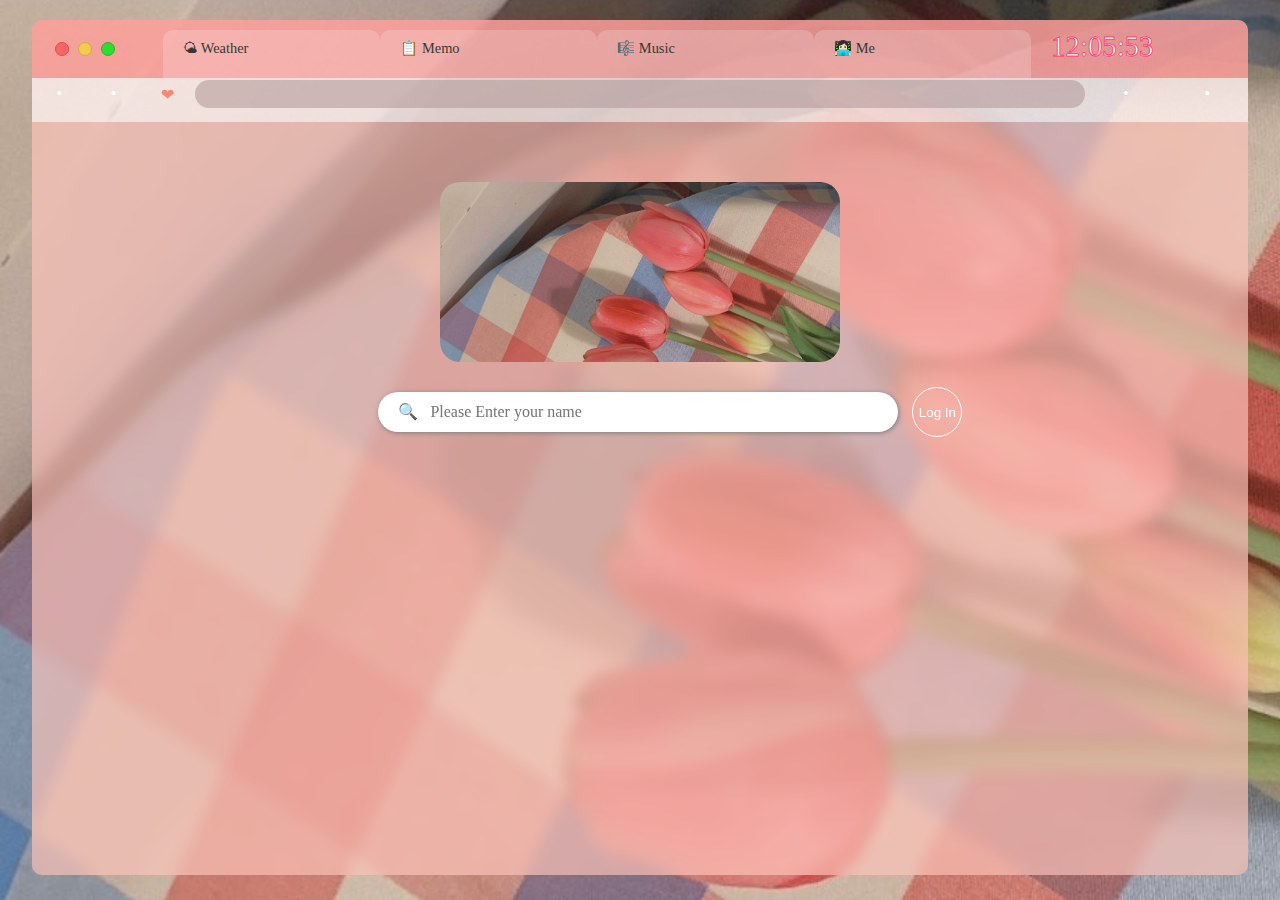
==== main.html @ ec3b481d "Finish Weather page" ====
<!DOCTYPE html>
<html>

<head>
    <meta charset="UTF-8">
    <meta http-equiv="X-UA-Compatible" content="IE=edge">
    <meta name="viewport" content="width=device-width, initial-scale=1.0">
    <title>Document</title>
    <!-- <link rel="stylesheet" href="background_css.css" /> -->
    <link rel="stylesheet" href="/css/main_css.css">
</head>

<body>
    <div id="all">
        <div id="main">
            <div id="top">
                <div id="buttons">
                    <p class="button" id="button1"></p>
                    <p class="button" id="button2"></p>
                    <p class="button" id="button3"></p>
                </div>
                <div id="tabs">
                    <p class="tab" id="tab1">🌤 Weather</p>
                    <p class="tab" id="tab2">📋 Memo</p>
                    <p class="tab" id="tab3">🎼 Music</p>
                    <p class="tab" id="tab4">👩🏻‍💻 Me</p>
                    <p class="tab" id="clock"></p>
                </div>
            </div>

            <div id="middle">
                <div class="middlem" id="middleleft">
                    <p class="logo">•</p>
                    <p class="logo">•</p>
                    <p class="logo"><span style="color:rgba(255, 114, 89, 0.831)">❤︎</span></p>
                </div>
                <div class="middlem" id="middlemiddle">
                    <p></p>
                </div>
                <div class="middlem" id="middleright">
                    <p class="logo">•</p>
                    <p class="logo">•</p>
                </div>
            </div>
            <div id="real">
                <div id="realborder">
                    
                    <h2 id="todaydate"></h2>
                    <h1 id="weathericon"></h1>
                    <div id="weather">
                        <span></span>
                        <!-- <span></span> -->
                    </div>
                    <div id="mainimg">
                        
                    </div>
                    <form id="login-form">
                        <input required maxlength="15" type="text"
                            placeholder="🔍   Please Enter your name" />
                        <button>Log In</button>
                    </form>
                    <h1 id="greeting"></h1>
                    <form id="todo-form">
                        <input style="background-color: rgba(255, 255, 255, 0.037);" type="text"
                            placeholder="Write a To Do and Press Enter" required />
                    </form>
                    <ul id="todo-list">

                    </ul>
                    <div id="quote">
                        <span></span><br>
                        <span></span>

                    </div>
                </div>
            </div>
        </div>
    </div>
</body>

<script src="js/greetings.js"></script>
<script src="js/clock.js"></script>
<script src="js/quotes.js"></script>
<!-- <script src="js/background.js"></script> -->
<script src="js/todo.js"></script>
<script src="js/weather.js"></script>
<script src="js/tool.js"></script>
<script src="js/weathertab.js"></script>


</html>
---- css/main_css.css ----
*{
    color:white;
    margin:0;
    padding: 0;
    text-decoration: none;
    list-style: none; 
    cursor:auto ;
    user-select: none;
}
.hidden{
    display: none;
}
body{
    width: 100vw;
    height: 100vh;
    background-image: url(/img/flo2.jpeg);
    /* background-repeat: no-repeat; */
    background-size: cover;
}
.back{
    position: fixed;
    width: 100vw;
    height: 100vh;
    bottom:0;
    z-index: -1;
}

#all{
    position: relative;
    display: flex;
    justify-content: center;
    align-items: center;
    /* overflow: hidden; */
    padding-top: 20px;
}
#main{
    text-align: center;
    width: 95vw;
    height: 95vh;
    border-radius: 10px;
    background-color: rgba(255, 195, 185, 0.508);
    overflow: hidden;
    display: flex;
    flex-direction: column;
}
#top{
    background-color: rgba(255, 150, 148, 0.662);
    flex: 0.13;
    display: flex;
    
}

#buttons{
    display: flex;
    flex:0.1;
    align-items: center;
    text-align: center;
    padding-left: 23px;

}
.button{
    width: 12px;
    height: 12px;
    margin-right: 9px;
    border-radius: 50px;
}
#button1{
    background-color: rgb(255, 99, 99);
    border:0.1px solid rgb(212, 80, 80);
}
#button2{
    background-color: rgb(245, 203, 75);
    border:0.1px solid rgb(202, 178, 58);
}
#button3{
    background-color: rgb(46, 221, 46);
    border:0.1px solid rgb(41, 182, 41);
}
#tabs{
    flex:1;
    display: flex;
}
.tab{
    flex:1;
    border-top-left-radius: 10px;
    border-top-right-radius: 10px;
    border-bottom-left-radius: -10px;
    background-color: rgba(255, 255, 255, 0.192);
    color:rgb(55, 55, 55);
    padding-top:10px;
    font-size: 0.9em;
    text-align: left;
    padding-left: 20px;
}
.tab:not(:last-child){
    margin-top:10px;
}
.tab:not(:last-child):hover{
    background-color: white;
}
.tab:last-child{
    background-color: transparent;
    font-size:1.8em;
    color:white;
    -webkit-text-stroke: 1px rgba(255, 0, 81, 0.674);

}


#middle{
    flex: 0.1;
    display: flex;
    background-color: rgba(255, 255, 255, 0.618);
}

#middleleft{
    flex: 0.15;
    display: flex;
    height: 28px;
    
}
.logo{
    flex:1;
    margin-top: 7px;
}
#middlemiddle{
    flex: 0.8; 
    background-color: rgba(178, 153, 153, 0.575);
    border-radius: 35px;
    height: 28px;
    margin-top:2px;
    text-align:left;
    padding-left: 20px;
}
#middlemiddle p{
    color:rgb(61, 61, 61);
    padding-top:5px;
}

#middleright{
    flex: 0.15;
    height: 28px;
    display: flex;
}
#real{
    position: relative;
    background: rgb(255, 202, 191, 0.3);
    backdrop-filter: blur(7px);
    /* border-radius:10px; */
    flex:1.7;
    
}

#greeting{
    font-size: 3em;
    margin-top: 50px;
    margin-bottom: 20px;
    -webkit-text-stroke: 2px rgb(192, 106, 105);
    transition: scale 3s, opacity 2s;


}
#login-form button{
    background-color: unset;
    border:1px solid white;
    border-radius: 30px;
    width: 50px;
    height: 50px;
    cursor: pointer;
    margin-left: 10px;
    /* display: none; */
    /* color:rgb(138, 138, 138); */
}
#main input:first-child{
    all:unset;
    width: 500px;
    text-align: left;
    padding-left: 20px;
    background-color: rgb(255, 255, 255);
    border-radius: 20px;
    height: 40px;
    margin: 30px 0 0 5%;
    box-shadow: 1px 1px 5px rgb(126, 126, 126);
    color:gray;
} 
#main input:last-child{
    all:unset;
    background-color: rgb(243, 175, 183);
    border-radius: 20px;
    width: 50px;

}

#mainimg{
    background-image: url(/img/flo2.jpeg);
    border-radius: 20px;
    width: 400px;
    height: 180px;
    background-size: cover;
    margin-left: auto;
    margin-right: auto;
    margin-top:60px;
    
    /* background-repeat: no-repeat; */
}
#todaydate{
    display: none;
    padding-top:80px;
    font-size: 2.5em;
    color: rgba(194, 194, 194, 0.08);
    -webkit-text-stroke: 1px white;
}

#weathericon{
    padding-top:80px;
    font-size: 6em;
    text-shadow: 3px 3px 8px gray ;
    display: none;
}

#weather{
    margin-top: 60px;
    font-size: 2em;
    -webkit-text-stroke: 1px gray;
    display: none;
}
#todo-form{
    display: none;
}
#quote{
    display: none;
}
#login-form{
    /* display: none; */
}
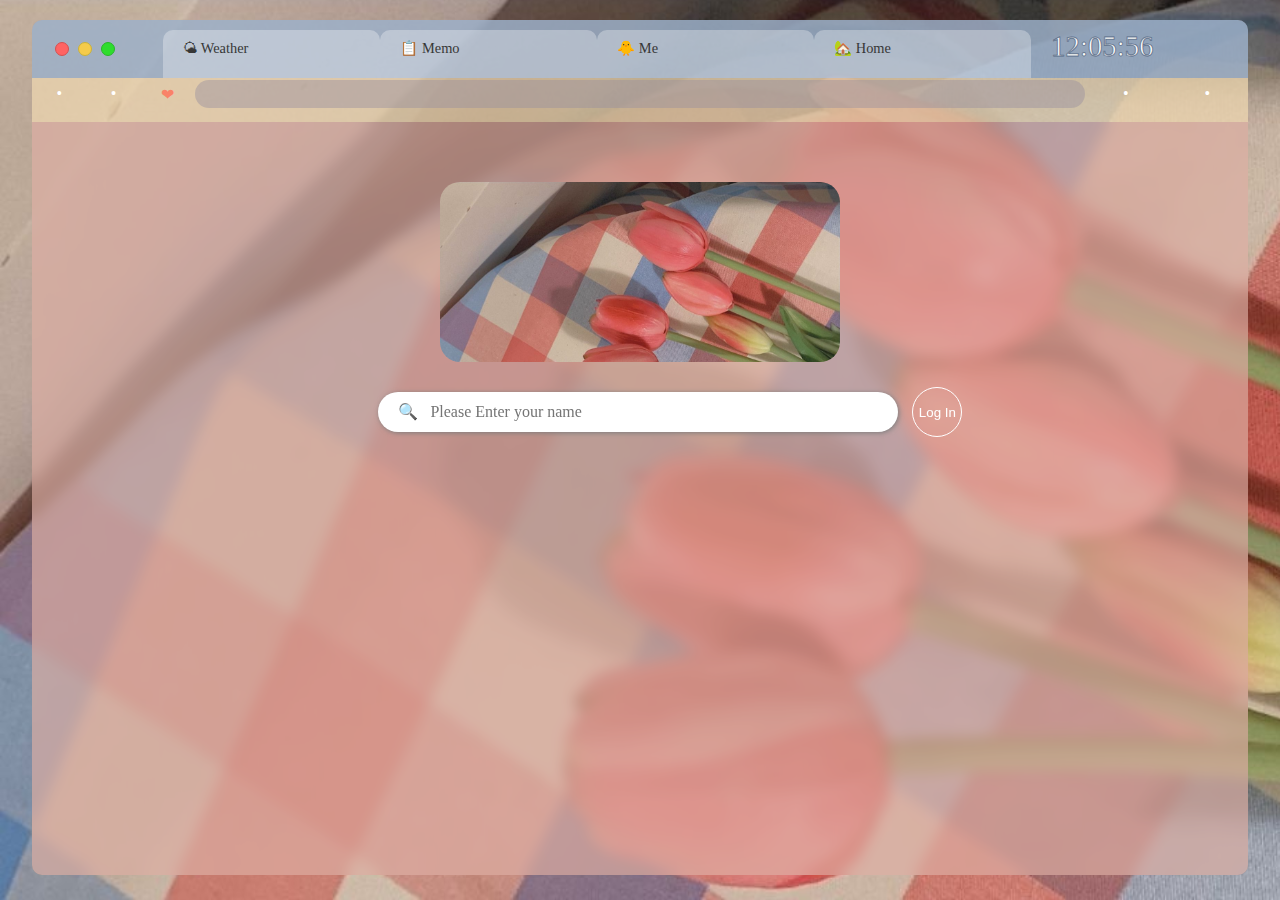
==== commit c0f3cb4a: "Add Me & Memo page" ====
--- a/main.html
+++ b/main.html
@@ -4,13 +4,14 @@
 <head>
     <meta charset="UTF-8">
     <meta http-equiv="X-UA-Compatible" content="IE=edge">
-    <meta name="viewport" content="width=device-width, initial-scale=1.0">
+    <meta name="viewport" content" ce-width, initial-scale=1.0">
     <title>Document</title>
     <!-- <link rel="stylesheet" href="background_css.css" /> -->
     <link rel="stylesheet" href="/css/main_css.css">
 </head>
 
 <body>
+    <h2 id="icon"></h2>
     <div id="all">
         <div id="main">
             <div id="top">
@@ -22,8 +23,8 @@
                 <div id="tabs">
                     <p class="tab" id="tab1">🌤 Weather</p>
                     <p class="tab" id="tab2">📋 Memo</p>
-                    <p class="tab" id="tab3">🎼 Music</p>
-                    <p class="tab" id="tab4">👩🏻‍💻 Me</p>
+                    <p class="tab" id="tab3">🐥 Me</p>
+                    <p class="tab" id="tab4">🏡 Home</p>
                     <p class="tab" id="clock"></p>
                 </div>
             </div>
@@ -44,7 +45,7 @@
             </div>
             <div id="real">
                 <div id="realborder">
-                    
+
                     <h2 id="todaydate"></h2>
                     <h1 id="weathericon"></h1>
                     <div id="weather">
@@ -52,17 +53,16 @@
                         <!-- <span></span> -->
                     </div>
                     <div id="mainimg">
-                        
+
                     </div>
                     <form id="login-form">
-                        <input required maxlength="15" type="text"
-                            placeholder="🔍   Please Enter your name" />
+                        <input required maxlength="15" type="text" placeholder="🔍   Please Enter your name" />
                         <button>Log In</button>
                     </form>
                     <h1 id="greeting"></h1>
                     <form id="todo-form">
-                        <input style="background-color: rgba(255, 255, 255, 0.037);" type="text"
-                            placeholder="Write a To Do and Press Enter" required />
+                        <h2>Memo</h2>
+                        <input type="text" placeholder="Write a To Do and Press Enter" required />
                     </form>
                     <ul id="todo-list">
 
@@ -70,10 +70,18 @@
                     <div id="quote">
                         <span></span><br>
                         <span></span>
-
+                    </div>
+                    <div id="my">
+                        <h2>Me🐥</h2>
+                        <div id="myimg">
+                            <img class="image" id="img1" src="/img/git.png">
+                            <img class="image" id="img2" src="/img/insta.png">
+                            <img class="image" id="img3" src="/img/mail.png">
+                        </div>
                     </div>
                 </div>
             </div>
+
         </div>
     </div>
 </body>
@@ -85,7 +93,8 @@
 <script src="js/todo.js"></script>
 <script src="js/weather.js"></script>
 <script src="js/tool.js"></script>
-<script src="js/weathertab.js"></script>
+<script src="js/tab.js"></script>
+
 
 
 </html>--- a/css/main_css.css
+++ b/css/main_css.css
@@ -38,13 +38,13 @@
     width: 95vw;
     height: 95vh;
     border-radius: 10px;
-    background-color: rgba(255, 195, 185, 0.508);
+    background-color: rgba(196, 153, 141, 0.508);
     overflow: hidden;
     display: flex;
     flex-direction: column;
 }
 #top{
-    background-color: rgba(255, 150, 148, 0.662);
+    background-color: rgba(147, 182, 218, 0.662);
     flex: 0.13;
     display: flex;
     
@@ -85,7 +85,7 @@
     border-top-left-radius: 10px;
     border-top-right-radius: 10px;
     border-bottom-left-radius: -10px;
-    background-color: rgba(255, 255, 255, 0.192);
+    background-color: rgba(255, 255, 255, 0.305);
     color:rgb(55, 55, 55);
     padding-top:10px;
     font-size: 0.9em;
@@ -96,13 +96,14 @@
     margin-top:10px;
 }
 .tab:not(:last-child):hover{
-    background-color: white;
+    background-color: rgba(113, 114, 114, 0.337);
+    color:white;
 }
 .tab:last-child{
     background-color: transparent;
     font-size:1.8em;
     color:white;
-    -webkit-text-stroke: 1px rgba(255, 0, 81, 0.674);
+    -webkit-text-stroke: 1px #374c6bac;
 
 }
 
@@ -110,7 +111,7 @@
 #middle{
     flex: 0.1;
     display: flex;
-    background-color: rgba(255, 255, 255, 0.618);
+    background-color: rgba(255, 241, 191, 0.522);
 }
 
 #middleleft{
@@ -125,7 +126,7 @@
 }
 #middlemiddle{
     flex: 0.8; 
-    background-color: rgba(178, 153, 153, 0.575);
+    background-color: rgba(153, 144, 159, 0.449);
     border-radius: 35px;
     height: 28px;
     margin-top:2px;
@@ -155,7 +156,7 @@
     font-size: 3em;
     margin-top: 50px;
     margin-bottom: 20px;
-    -webkit-text-stroke: 2px rgb(192, 106, 105);
+    -webkit-text-stroke: 2px rgb(255, 190, 217);
     transition: scale 3s, opacity 2s;
 
 
@@ -171,7 +172,13 @@
     /* display: none; */
     /* color:rgb(138, 138, 138); */
 }
-#main input:first-child{
+#login-form button:hover{
+    border: 1px solid #df6884;;
+    color: #df6884;
+    background-color: rgba(255, 255, 255, 0.221);
+    box-shadow: 1px 1px 5px rgb(232, 91, 100);
+}
+#login-form input{
     all:unset;
     width: 500px;
     text-align: left;
@@ -183,13 +190,6 @@
     box-shadow: 1px 1px 5px rgb(126, 126, 126);
     color:gray;
 } 
-#main input:last-child{
-    all:unset;
-    background-color: rgb(243, 175, 183);
-    border-radius: 20px;
-    width: 50px;
-
-}
 
 #mainimg{
     background-image: url(/img/flo2.jpeg);
@@ -212,24 +212,96 @@
 }
 
 #weathericon{
-    padding-top:80px;
+    padding-top:60px;
     font-size: 6em;
-    text-shadow: 3px 3px 8px gray ;
-    display: none;
+    text-shadow: 3px 3px 8px rgb(156, 202, 210) ;
+    display: none;
+
 }
 
 #weather{
-    margin-top: 60px;
+    margin-top: 40px;
     font-size: 2em;
-    -webkit-text-stroke: 1px gray;
     display: none;
 }
 #todo-form{
     display: none;
+    width: 300px;
+    margin-left: auto;
+    margin-right: auto;
+    margin-top:50px;
+}
+#todo-form input{
+    all:unset;
+    width: 300px;
+    height: 30px;
+    background-color: #e9e9e999;  
+    color: gray;
+    border-radius: 10px;
+}
+#todo-form h2{
+    margin-bottom: 20px;
+    font-size: 2.3em;
+
+}
+#todo-list button{
+    all:unset;
+    background-color:transparent;
+    float: right;
+    padding-right: 20px;
+}
+#todo-list li{
+    background:rgba(173, 118, 132, 0.46);
+    border-bottom: 0.5px solid white;
+    padding: 5px 0;
+}
+#todo-list{
+    display: none;
+    width: 500px;
+    height: 400px;
+    overflow:auto;
+    margin-top:30px;
+    margin-left: auto;
+    margin-right: auto;
+    
 }
 #quote{
     display: none;
 }
-#login-form{
-    /* display: none; */
+
+#my{
+    display: none;   
+}
+#my h2{
+    display: none;
+    margin-top:50px;
+    font-size: 2.3em;
+}
+.image{
+    width: 100px;
+    cursor: pointer;
+}
+#myimg{
+    background-color: rgba(255, 255, 255, 0.408);
+    border-radius: 20px;
+    width: 500px;
+    height: 200px;
+    margin: 100px auto; 
+    
+}
+#img1{
+    height: 180px;
+    width: 180px;
+    padding-top:5px;
+}
+#img2{
+    padding-right: 20px;
+    padding-bottom: 29px;
+    width: 110px;
+    height: 110px;
+}
+#img3{
+    width: 120px;
+    height: 120px;
+    padding-bottom: 23px;
 }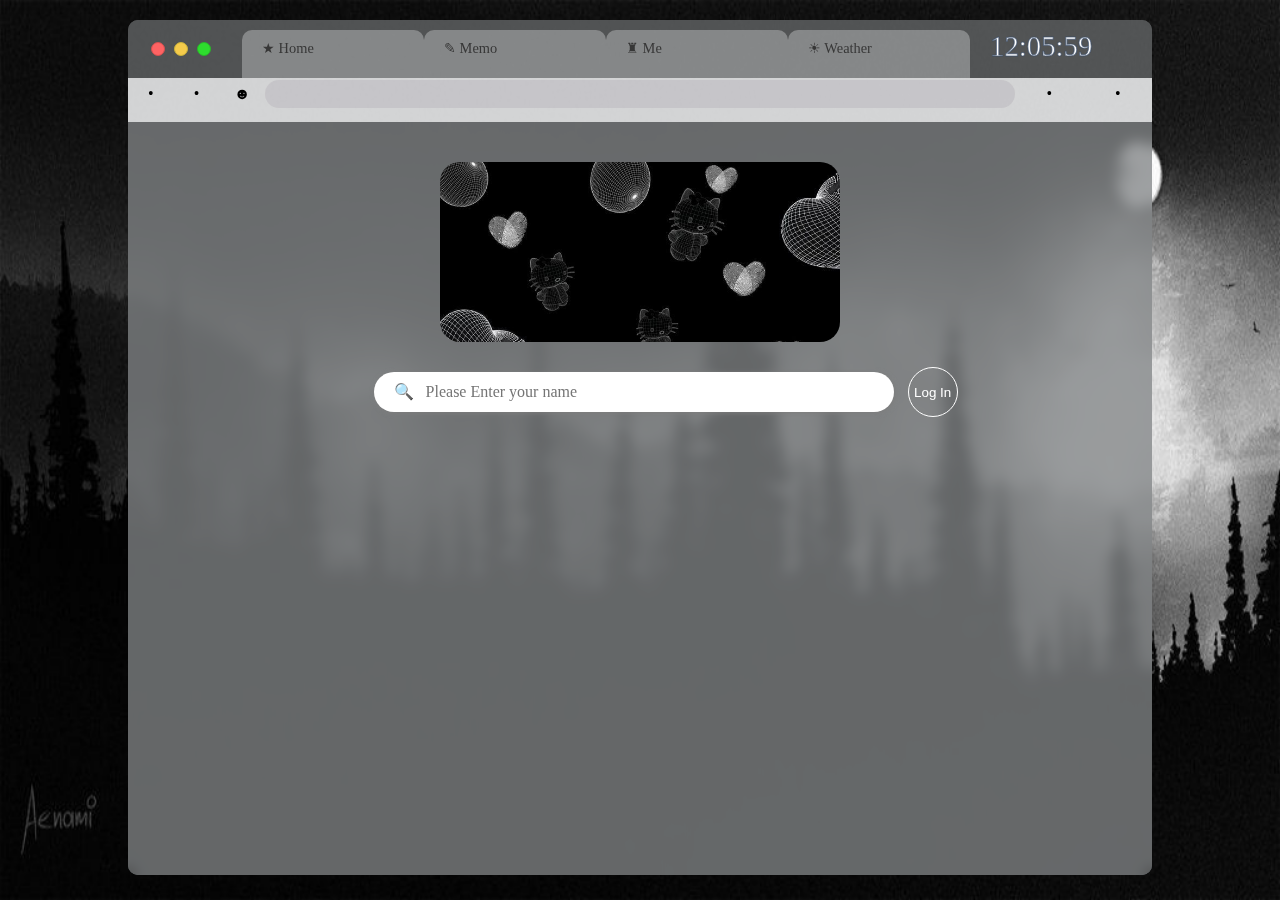
==== commit cdfd5f3c: "Full fix and finish" ====
--- a/main.html
+++ b/main.html
@@ -4,9 +4,6 @@
 <head>
     <meta charset="UTF-8">
     <meta http-equiv="X-UA-Compatible" content="IE=edge">
-    <meta name="viewport" content" ce-width, initial-scale=1.0">
-    <title>Document</title>
-    <!-- <link rel="stylesheet" href="background_css.css" /> -->
     <link rel="stylesheet" href="/css/main_css.css">
 </head>
 
@@ -21,10 +18,10 @@
                     <p class="button" id="button3"></p>
                 </div>
                 <div id="tabs">
-                    <p class="tab" id="tab1">🌤 Weather</p>
-                    <p class="tab" id="tab2">📋 Memo</p>
-                    <p class="tab" id="tab3">🐥 Me</p>
-                    <p class="tab" id="tab4">🏡 Home</p>
+                    <p class="tab" id="tab4">★ Home</p>
+                    <p class="tab" id="tab2">✎ Memo</p>
+                    <p class="tab" id="tab3">♜ Me</p>
+                    <p class="tab" id="tab1">☀︎ Weather</p>
                     <p class="tab" id="clock"></p>
                 </div>
             </div>
@@ -33,7 +30,7 @@
                 <div class="middlem" id="middleleft">
                     <p class="logo">•</p>
                     <p class="logo">•</p>
-                    <p class="logo"><span style="color:rgba(255, 114, 89, 0.831)">❤︎</span></p>
+                    <p class="logo">☻</p>
                 </div>
                 <div class="middlem" id="middlemiddle">
                     <p></p>
@@ -50,7 +47,6 @@
                     <h1 id="weathericon"></h1>
                     <div id="weather">
                         <span></span>
-                        <!-- <span></span> -->
                     </div>
                     <div id="mainimg">
 
@@ -61,18 +57,14 @@
                     </form>
                     <h1 id="greeting"></h1>
                     <form id="todo-form">
-                        <h2>Memo</h2>
+                        <h2>✎ Memo</h2>
                         <input type="text" placeholder="Write a To Do and Press Enter" required />
                     </form>
                     <ul id="todo-list">
 
                     </ul>
-                    <div id="quote">
-                        <span></span><br>
-                        <span></span>
-                    </div>
                     <div id="my">
-                        <h2>Me🐥</h2>
+                        <h2>♜ For me ♜</h2>
                         <div id="myimg">
                             <img class="image" id="img1" src="/img/git.png">
                             <img class="image" id="img2" src="/img/insta.png">
@@ -88,8 +80,7 @@
 
 <script src="js/greetings.js"></script>
 <script src="js/clock.js"></script>
-<script src="js/quotes.js"></script>
-<!-- <script src="js/background.js"></script> -->
+<script src="js/background.js"></script>
 <script src="js/todo.js"></script>
 <script src="js/weather.js"></script>
 <script src="js/tool.js"></script>
--- a/css/main_css.css
+++ b/css/main_css.css
@@ -13,9 +13,7 @@
 body{
     width: 100vw;
     height: 100vh;
-    background-image: url(/img/flo2.jpeg);
-    /* background-repeat: no-repeat; */
-    background-size: cover;
+    
 }
 .back{
     position: fixed;
@@ -26,25 +24,28 @@
 }
 
 #all{
-    position: relative;
+    width: 80vw;
     display: flex;
     justify-content: center;
     align-items: center;
     /* overflow: hidden; */
     padding-top: 20px;
+    margin: 0 auto;
+    
 }
 #main{
     text-align: center;
     width: 95vw;
     height: 95vh;
     border-radius: 10px;
-    background-color: rgba(196, 153, 141, 0.508);
+    background-color: rgba(196, 206, 212, 0.508);
     overflow: hidden;
     display: flex;
     flex-direction: column;
+    
 }
 #top{
-    background-color: rgba(147, 182, 218, 0.662);
+    background-color: rgba(70, 70, 70, 0.662);
     flex: 0.13;
     display: flex;
     
@@ -111,7 +112,7 @@
 #middle{
     flex: 0.1;
     display: flex;
-    background-color: rgba(255, 241, 191, 0.522);
+    background-color: rgba(255, 255, 255, 0.7);
 }
 
 #middleleft{
@@ -126,7 +127,7 @@
 }
 #middlemiddle{
     flex: 0.8; 
-    background-color: rgba(153, 144, 159, 0.449);
+    background-color: rgba(184, 180, 186, 0.449);
     border-radius: 35px;
     height: 28px;
     margin-top:2px;
@@ -137,7 +138,9 @@
     color:rgb(61, 61, 61);
     padding-top:5px;
 }
-
+.middlem p{
+    color:black;
+}
 #middleright{
     flex: 0.15;
     height: 28px;
@@ -145,7 +148,7 @@
 }
 #real{
     position: relative;
-    background: rgb(255, 202, 191, 0.3);
+    background: rgba(100, 100, 100, 0.528);
     backdrop-filter: blur(7px);
     /* border-radius:10px; */
     flex:1.7;
@@ -154,9 +157,9 @@
 
 #greeting{
     font-size: 3em;
-    margin-top: 50px;
+    margin-top: 10px;
     margin-bottom: 20px;
-    -webkit-text-stroke: 2px rgb(255, 190, 217);
+    -webkit-text-stroke: 2px rgb(78, 78, 78);
     transition: scale 3s, opacity 2s;
 
 
@@ -173,10 +176,10 @@
     /* color:rgb(138, 138, 138); */
 }
 #login-form button:hover{
-    border: 1px solid #df6884;;
-    color: #df6884;
+    border: 1px solid #5d5d5d;;
+    color: #565656;
     background-color: rgba(255, 255, 255, 0.221);
-    box-shadow: 1px 1px 5px rgb(232, 91, 100);
+    box-shadow: 1px 1px 5px rgb(255, 255, 255);
 }
 #login-form input{
     all:unset;
@@ -192,14 +195,14 @@
 } 
 
 #mainimg{
-    background-image: url(/img/flo2.jpeg);
+    background-image: url(/img/bl1.jpeg);
     border-radius: 20px;
     width: 400px;
     height: 180px;
     background-size: cover;
     margin-left: auto;
     margin-right: auto;
-    margin-top:60px;
+    margin-top:40px;
     
     /* background-repeat: no-repeat; */
 }
@@ -242,7 +245,8 @@
 #todo-form h2{
     margin-bottom: 20px;
     font-size: 2.3em;
-
+    -webkit-text-stroke: 1px rgb(255, 255, 255);
+    color: transparent;
 }
 #todo-list button{
     all:unset;
@@ -251,7 +255,7 @@
     padding-right: 20px;
 }
 #todo-list li{
-    background:rgba(173, 118, 132, 0.46);
+    background:rgba(248, 248, 248, 0.46);
     border-bottom: 0.5px solid white;
     padding: 5px 0;
 }
@@ -276,19 +280,16 @@
     display: none;
     margin-top:50px;
     font-size: 2.3em;
+    color: transparent;
+    -webkit-text-stroke: 1px white;
 }
 .image{
     width: 100px;
     cursor: pointer;
-}
-#myimg{
-    background-color: rgba(255, 255, 255, 0.408);
-    border-radius: 20px;
-    width: 500px;
-    height: 200px;
-    margin: 100px auto; 
-    
-}
+    margin-right: 20px;
+    margin-top: 80px;
+}
+
 #img1{
     height: 180px;
     width: 180px;
